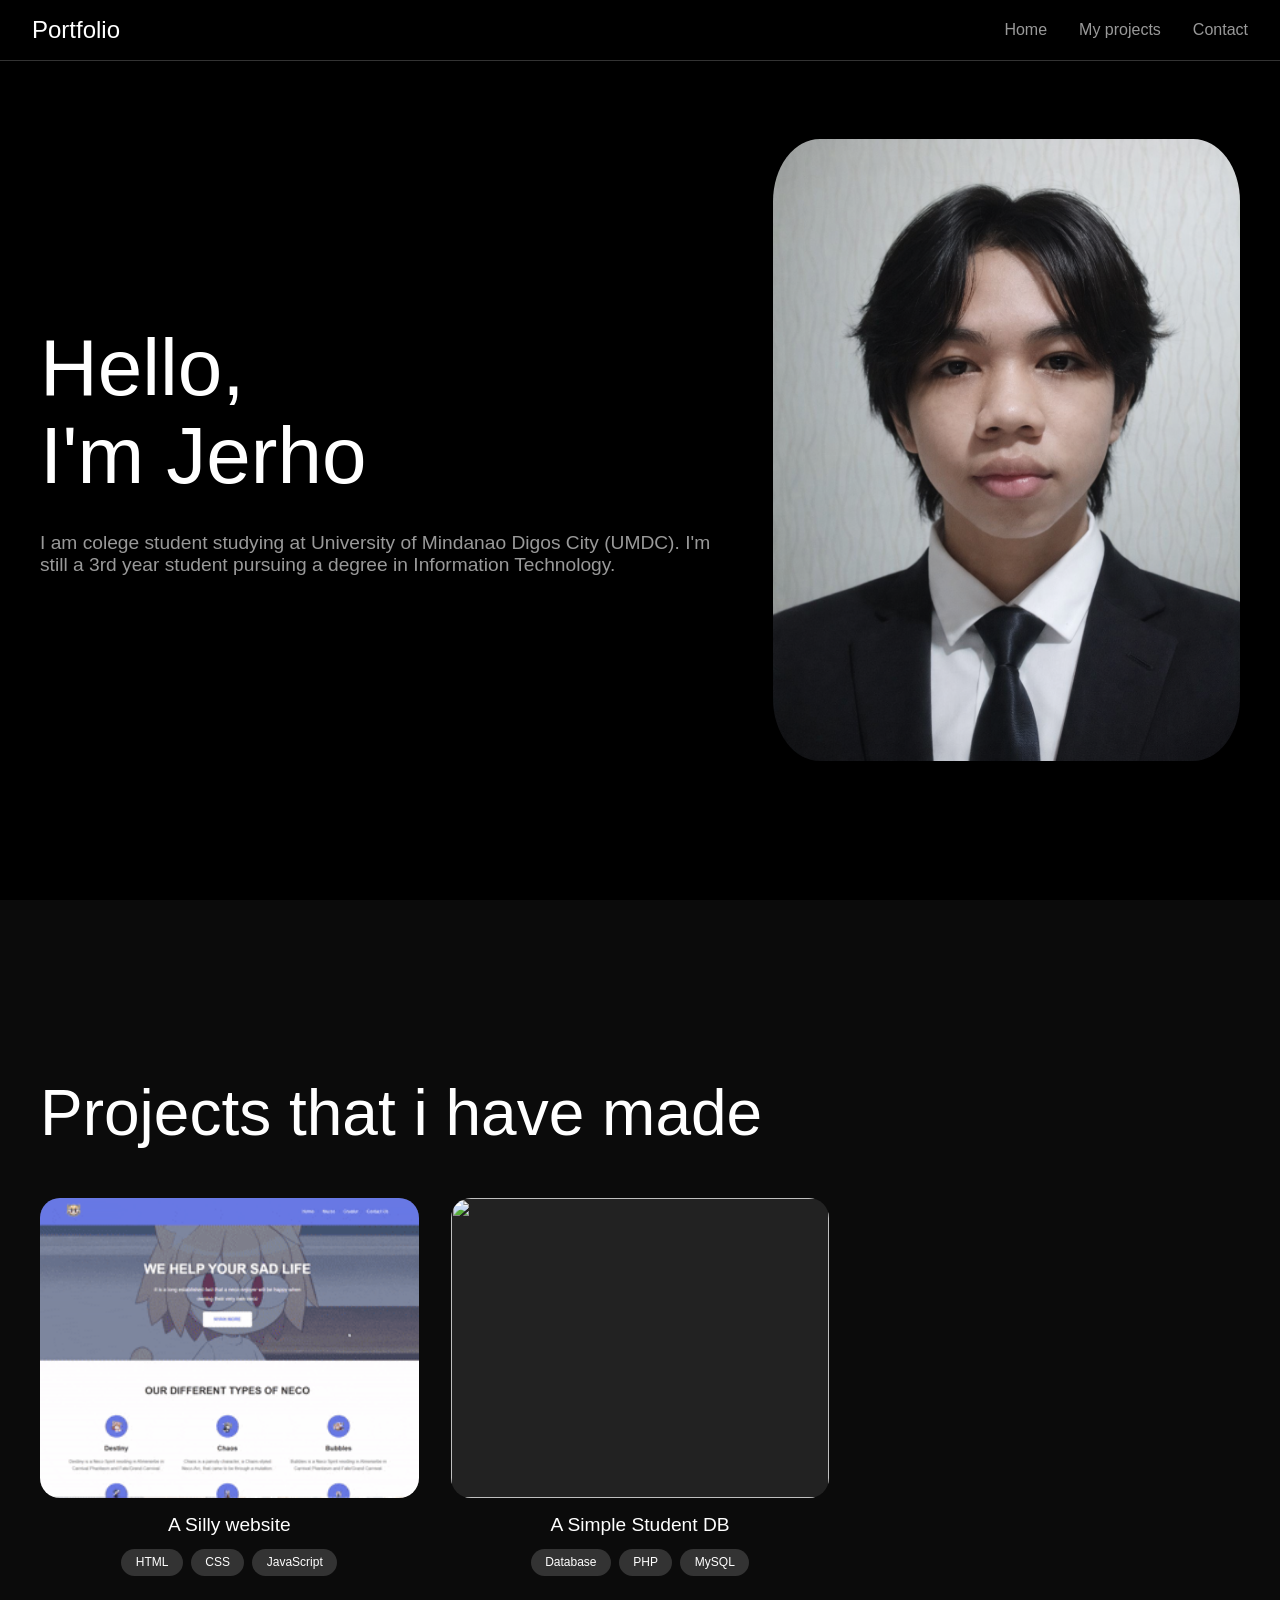
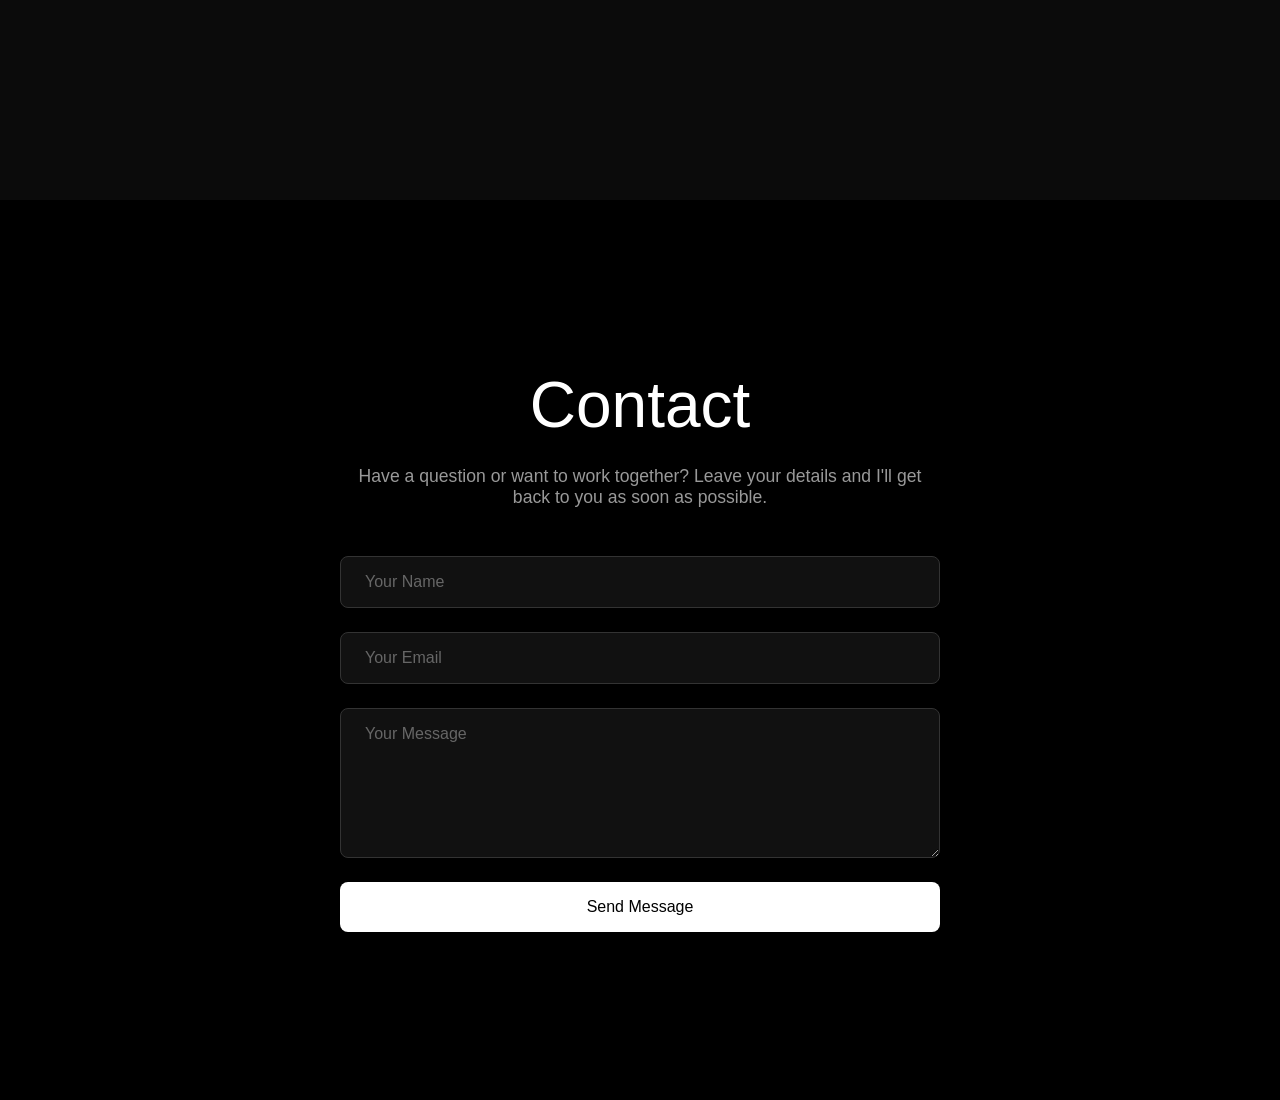
==== index.html @ 234d60b4 "Update and rename front.html to index.html" ====
<!DOCTYPE html>
<html lang="en">
<head>
    <meta charset="UTF-8">
    <meta name="viewport" content="width=device-width, initial-scale=1.0">
    <title>My Design Portfolio</title>
    <link rel="stylesheet" href="stle.css">
</head>
<body>
    <!-- Navigation -->
    <nav>
        <div class="nav-container">
            <div class="nav-logo">Portfolio</div>
            <ul class="nav-links" id="navLinks">
                <li><a href="#home" class="nav-link active">Home</a></li>
                <li><a href="#projects" class="nav-link">My projects</a></li>
                <li><a href="#Contact" class="nav-link">Contact</a></li>
            </ul>
            <button class="menu-toggle" id="menuToggle">☰</button>
        </div>
    </nav>

    <!-- Home Section -->
    <section id="home">
        <div class="container">
            <div class="home-text">
                <h1>Hello,<br>I'm Jerho</h1>
                <p>I am colege student studying at University of Mindanao Digos City (UMDC).
                    I'm still a 3rd year student pursuing a degree in Information Technology.</p>
            </div>
            <div class="home-image">
                <div class="portrait">
                    <img src="Assets/me.png" alt="Portrait">
                </div>
            </div>
        </div>
    </section>


    <!-- Projects Section -->
    <section id="projects">
        <div class="container">
            <h2>Projects that i have made</h2>
            <div class="projects-grid">

                <div class="projects-item">
                    <div class="projects-image" onclick="openModal('Assets/necosite_full.gif', 'A Silly website')">
                        <img src="Assets/necosite.gif" >
                    </div>
                    <h3>A Silly website</h3>
                    <div class="tech-stack">
                        <span class="tech-tag">HTML</span>
                        <span class="tech-tag">CSS</span>
                        <span class="tech-tag">JavaScript</span>
                    </div>
                </div>
            
                <div class="projects-item">
                    <div class="projects-image" onclick="openModal('Assets/student_db_full.gif', 'A Simple Student DB')">
                        <img src="Assets/student_db.gif" >
                    </div>
                    <h3>A Simple Student DB</h3>
                    <div class="tech-stack">
                        <span class="tech-tag">Database</span>
                        <span class="tech-tag">PHP</span>
                        <span class="tech-tag">MySQL</span>
                    </div>
                </div>

            </div>
        </div>
    </section>

    <!-- Contact Section -->
    <section id="Contact">
        <div class="container">
            <h2>Contact</h2>
            <p>Have a question or want to work together? Leave your details and I'll get back to you as soon as possible.</p>
            <form class="contact-form">
                <input type="text" placeholder="Your Name" required>
                <input type="email" placeholder="Your Email" required>
                <textarea placeholder="Your Message" required></textarea>
                <button type="submit">Send Message</button>
            </form>
        </div>
    </section>

    <!-- Modal -->
    <div id="imageModal" class="modal" onclick="closeModal()">
        <span class="modal-close">&times;</span>
        <img class="modal-content" id="modalImage">
        <div class="modal-caption" id="modalCaption"></div>
    </div>

    <script src="script.js"></script>
</body>
</html>
---- stle.css ----
/* Global Styles */
html { scroll-behavior: smooth; }

* {
    margin: 0;
    padding: 0;
    box-sizing: border-box;
}

body {
    background: #000;
    color: #fff;
    font-family: -apple-system, BlinkMacSystemFont, 'Segoe UI', Arial, sans-serif;
    overflow-x: hidden;
}

/* Navigation */
nav {
    position: fixed;
    top: 0;
    left: 0;
    right: 0;
    background: rgba(0, 0, 0, 0.95);
    border-bottom: 1px solid #333;
    padding: 1rem 2rem;
    z-index: 1000;
}

.nav-container {
    max-width: 1400px;
    margin: 0 auto;
    display: flex;
    justify-content: space-between;
    align-items: center;
}

.nav-logo {
    font-size: 1.5rem;
    font-weight: 300;
}

.nav-links {
    display: flex;
    gap: 2rem;
    list-style: none;
}

.nav-links a {
    color: #999;
    text-decoration: none;
    transition: color 0.3s;
}

.nav-links a:hover {
    color: #fff;
}

.nav-links a:visited {
    color: #999;
}

.nav-links a:focus {
    outline: none;
}

.menu-toggle {
    display: none;
    background: none;
    border: none;
    color: #fff;
    font-size: 1.5rem;
    cursor: pointer;
}

/* Section Layouts */
section {
    min-height: 100vh;
    display: flex;
    align-items: center;
    justify-content: center;
    padding: 2rem 2rem 2rem;
}

.container {
    max-width: 1200px;
    width: 100%;
}

/* Home Section */
#home .container {
    display: grid;
    grid-template-columns: 1.2fr 0.8fr;
    gap: 2rem;
    align-items: center;
}

.home-text h1 {
    font-size: 5rem;
    font-weight: 300;
    line-height: 1.1;
    margin-bottom: 1rem;
}

.home-text p {
    color: #999;
    font-size: 1.2rem;
    margin-top: 2rem;
}

.home-image {
    display: flex;
    justify-content: flex-end;
}

.portrait {
    width: 100%;
    max-width: 520px;
    aspect-ratio: 3 / 4;
    height: auto;
    background: #222;
    border-radius: 10%;
    overflow: hidden;
}

.portrait img {
    width: 100%;
    height: 100%;
    object-fit: cover;
}

/* Projects Section */
#projects {
    background: #0a0a0a;
}

#projects h2 {
    font-size: 4rem;
    font-weight: 300;
    margin-bottom: 3rem;
}

.projects-grid {
    display: grid;
    grid-template-columns: repeat(3, 1fr);
    gap: 2rem;
    margin-bottom: 3rem;
}

.projects-item {
    text-align: center;
}

.projects-image {
    width: 100%;
    height: 300px;
    background: #222;
    border-radius: 20px;
    margin-bottom: 1rem;
    overflow: hidden;
    transition: transform 0.3s ease, box-shadow 0.3s ease;
    cursor: pointer;
    position: relative;
}


.projects-image:hover {
    transform: translateY(-5px);
    box-shadow: 0 10px 30px rgba(255, 255, 255, 0.1);
}

.projects-image:hover::after {
    opacity: 0.7;
}

.projects-image img {
    width: 100%;
    height: 100%;
    object-fit: cover;
    transition: filter 0.3s ease;
}

.projects-image:hover img {
    filter: brightness(0.7);
}

.projects-item h3 {
    font-size: 1.2rem;
    font-weight: 400;
    margin-bottom: 0.8rem;
}

.projects-item p {
    color: #999;
    font-size: 0.9rem;
}

/* Tech Stack Tags */
.tech-stack {
    display: flex;
    flex-wrap: wrap;
    gap: 0.5rem;
    justify-content: center;
    margin-top: 0.5rem;
}

.tech-tag {
    background: #333;
    color: #fff;
    padding: 0.4rem 0.9rem;
    border-radius: 15px;
    font-size: 0.75rem;
    font-weight: 500;
    transition: background 0.3s ease;
}

.tech-tag:hover {
    background: #444;
}

/* Modal Styles - Dynamic sizing that adapts to image */
.modal {
    display: none;
    position: fixed;
    z-index: 2000;
    left: 0;
    top: 0;
    width: 100vw;
    height: 100vh;
    background-color: rgba(0, 0, 0, 0.98);
    animation: fadeIn 0.3s ease;
    overflow: hidden;
    padding: 80px 40px 100px 40px;
}

@keyframes fadeIn {
    from { opacity: 0; }
    to { opacity: 1; }
}

.modal-content {
    position: absolute;
    top: 50%;
    left: 50%;
    transform: translate(-50%, -50%);
    /* Remove max constraints - let the image be its natural size within viewport */
    max-width: calc(100vw - 80px);
    max-height: calc(100vh - 180px);
    width: auto;
    height: auto;
    border-radius: 8px;
    animation: zoomIn 0.4s ease;
    box-shadow: 0 0 50px rgba(255, 255, 255, 0.1);
    /* Let image maintain its aspect ratio */
    object-fit: contain;
}

@keyframes zoomIn {
    from {
        transform: translate(-50%, -50%) scale(0.7);
        opacity: 0;
    }
    to {
        transform: translate(-50%, -50%) scale(1);
        opacity: 1;
    }
}

.modal-close {
    position: fixed;
    top: 25px;
    right: 40px;
    color: #fff;
    font-size: 60px;
    font-weight: 200;
    cursor: pointer;
    transition: color 0.3s ease, transform 0.2s ease;
    z-index: 2001;
    line-height: 1;
    user-select: none;
}

.modal-close:hover {
    color: #ccc;
    transform: rotate(90deg);
}

.modal-caption {
    position: fixed;
    bottom: 40px;
    left: 50%;
    transform: translateX(-50%);
    text-align: center;
    color: #fff;
    font-size: 1.4rem;
    padding: 18px 40px;
    background: rgba(0, 0, 0, 0.8);
    border-radius: 40px;
    backdrop-filter: blur(15px);
    z-index: 2001;
    font-weight: 300;
}

/* Contact Section */
#Contact {
    background: #000;
}

#Contact h2 {
    font-size: 4rem;
    font-weight: 300;
    margin-bottom: 1.5rem;
    text-align: center;
}

#Contact p {
    color: #999;
    font-size: 1.1rem;
    text-align: center;
    margin-bottom: 3rem;
    max-width: 600px;
    margin-left: auto;
    margin-right: auto;
}

.contact-form {
    max-width: 600px;
    margin: 0 auto;
    display: flex;
    flex-direction: column;
    gap: 1.5rem;
}

.contact-form input,
.contact-form textarea {
    width: 100%;
    padding: 1rem 1.5rem;
    background: #111;
    border: 1px solid #333;
    border-radius: 8px;
    color: #fff;
    font-size: 1rem;
    font-family: inherit;
    transition: border-color 0.3s ease;
}

.contact-form input:focus,
.contact-form textarea:focus {
    outline: none;
    border-color: #666;
}

.contact-form input::placeholder,
.contact-form textarea::placeholder {
    color: #666;
}

.contact-form textarea {
    min-height: 150px;
    resize: vertical;
}

.contact-form button {
    padding: 1rem 2rem;
    background: #fff;
    color: #000;
    border: none;
    border-radius: 8px;
    font-size: 1rem;
    font-weight: 500;
    cursor: pointer;
    transition: background-color 0.3s ease, transform 0.2s ease;
}

.contact-form button:hover {
    background: #e0e0e0;
    transform: translateY(-2px);
}

.contact-form button:active {
    transform: translateY(0);
}

#home {
    background: #000;
}

#projects {
    background: #0b0b0b;
}

#Contact {
    background: #000;
}
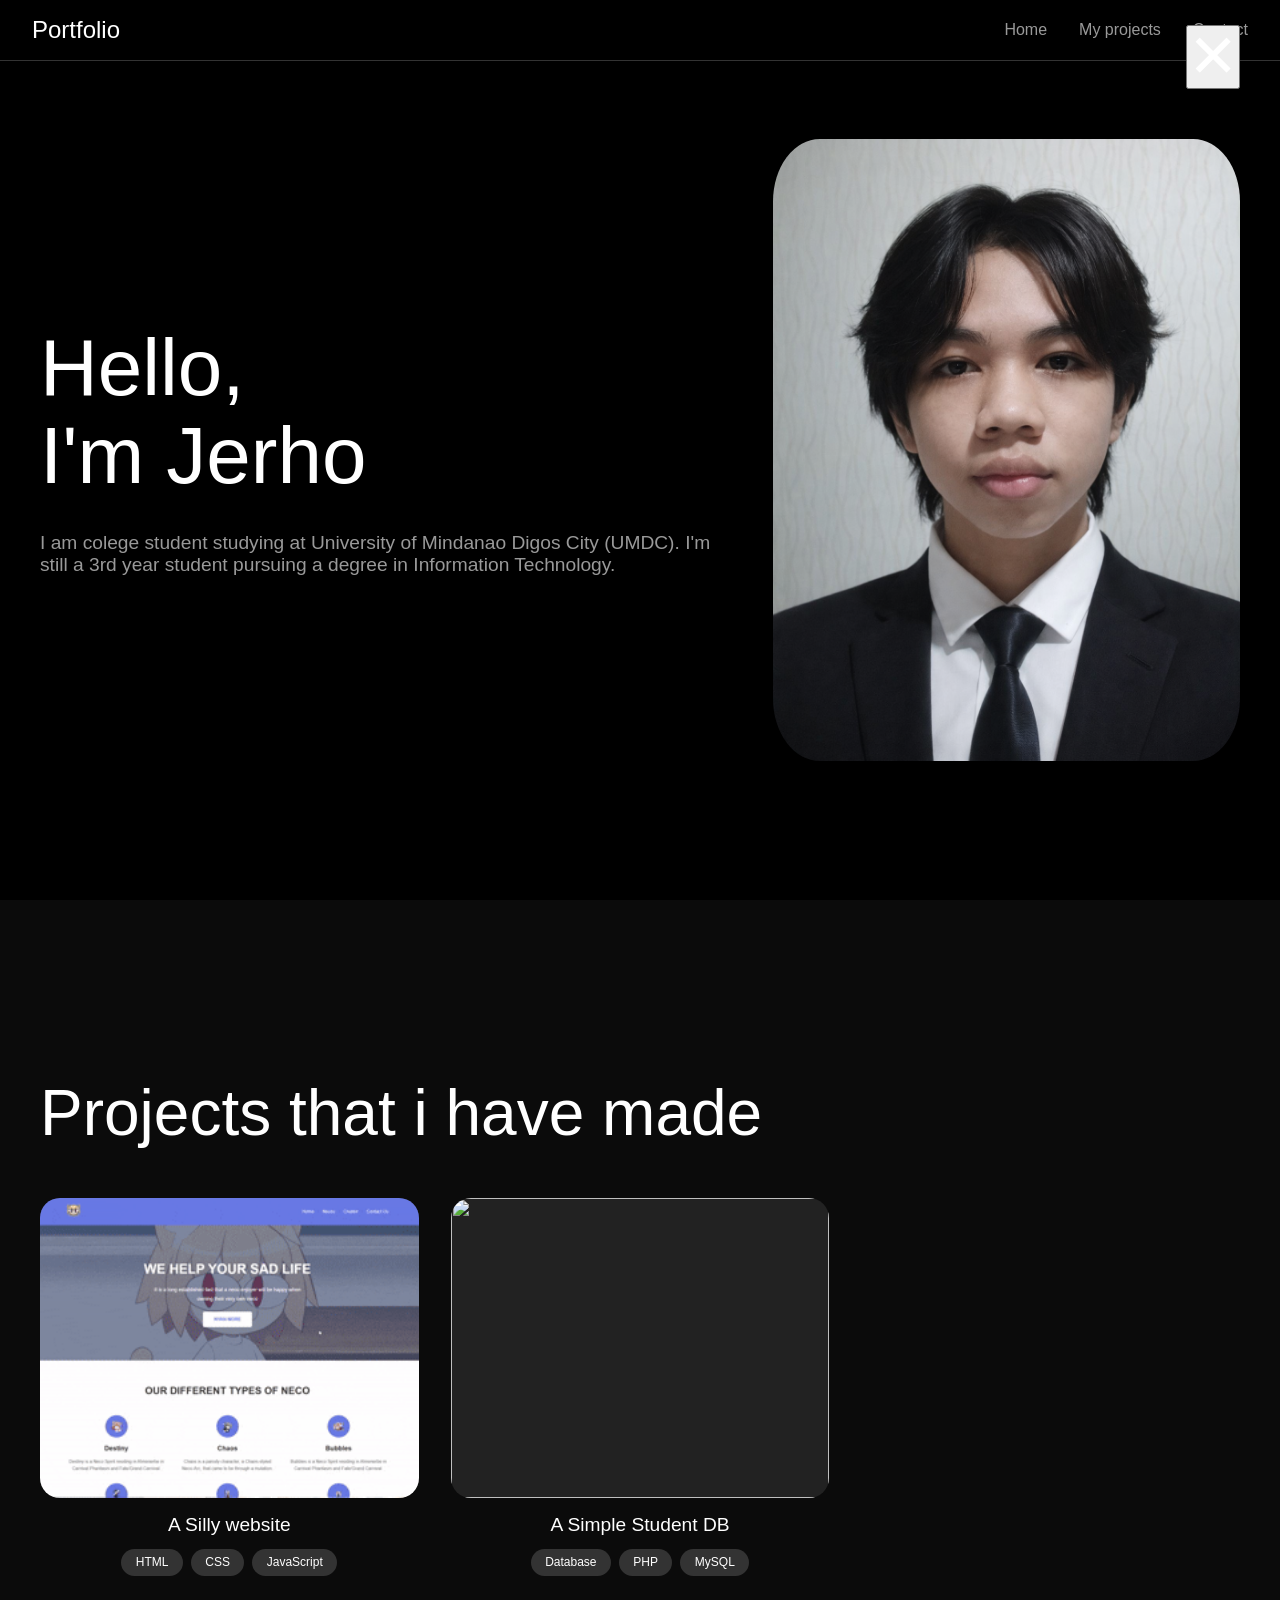
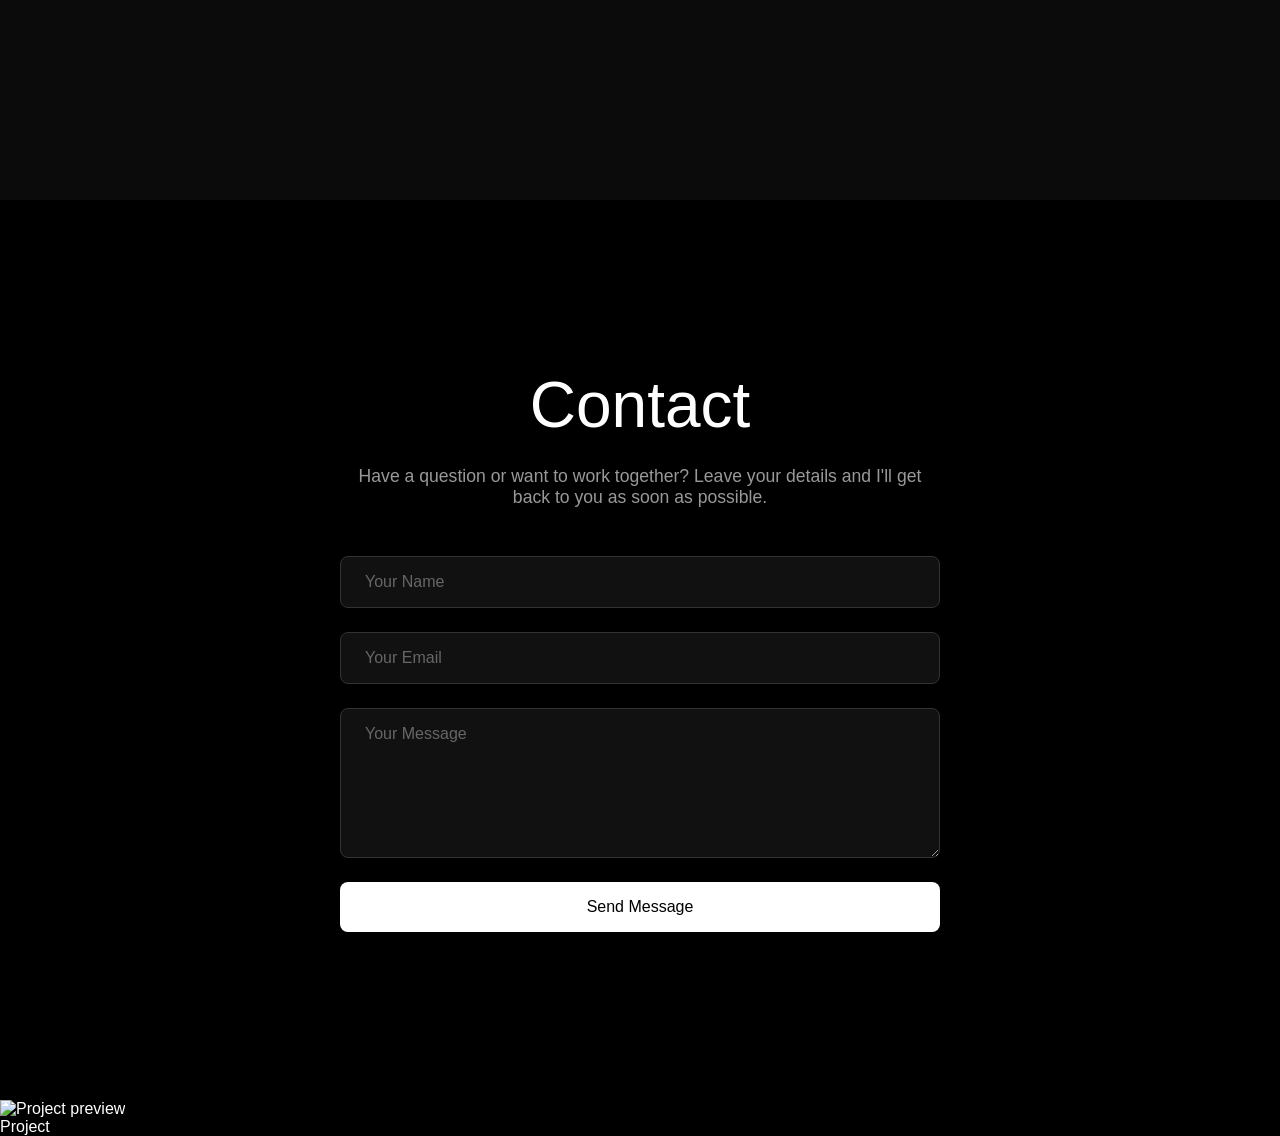
==== commit dbddbc8a: "Update index.html" ====
--- a/index.html
+++ b/index.html
@@ -44,7 +44,7 @@
             <div class="projects-grid">
 
                 <div class="projects-item">
-                    <div class="projects-image" onclick="openModal('Assets/necosite_full.gif', 'A Silly website')">
+                    <div class="projects-image" onclick="openModal('Assets/necosite.gif', 'A Silly Website', 'A fun little website built just for laughs. It features a quirky UI with playful animations and interactions — a creative exercise in HTML, CSS, and JavaScript.', ['HTML', 'CSS', 'JavaScript'])">
                         <img src="Assets/necosite.gif" >
                     </div>
                     <h3>A Silly website</h3>
@@ -56,7 +56,7 @@
                 </div>
             
                 <div class="projects-item">
-                    <div class="projects-image" onclick="openModal('Assets/student_db_full.gif', 'A Simple Student DB')">
+                    <div class="projects-image" onclick="openModal('Assets/student_db.gif', 'A Simple Student DB', 'A student database management system with login, record viewing, and basic CRUD operations. Built using PHP for the backend and MySQL for data storage.', ['Database', 'PHP', 'MySQL'])">
                         <img src="Assets/student_db.gif" >
                     </div>
                     <h3>A Simple Student DB</h3>
@@ -86,12 +86,64 @@
     </section>
 
     <!-- Modal -->
-    <div id="imageModal" class="modal" onclick="closeModal()">
-        <span class="modal-close">&times;</span>
-        <img class="modal-content" id="modalImage">
-        <div class="modal-caption" id="modalCaption"></div>
+    <div id="imageModal" class="modal-overlay" onclick="handleOverlayClick(event)">
+        <div class="modal-card">
+            <button class="modal-close" onclick="closeModal()">&#x2715;</button>
+            <div class="modal-left">
+                <img id="modalImage" src="" alt="Project preview">
+            </div>
+            <div class="modal-right">
+                <p class="modal-label">Project</p>
+                <h2 id="modalTitle"></h2>
+                <p id="modalDescription"></p>
+                <div class="modal-tags" id="modalTags"></div>
+            </div>
+        </div>
     </div>
 
-    <script src="script.js"></script>
+    <script>
+        function openModal(src, title, description, tags) {
+            const overlay = document.getElementById('imageModal');
+            document.getElementById('modalImage').src = src;
+            document.getElementById('modalTitle').textContent = title;
+            document.getElementById('modalDescription').textContent = description;
+            const tagsEl = document.getElementById('modalTags');
+            tagsEl.innerHTML = tags.map(t => `<span class="modal-tag">${t}</span>`).join('');
+            overlay.classList.add('active');
+            document.body.style.overflow = 'hidden';
+        }
+
+        function closeModal() {
+            document.getElementById('imageModal').classList.remove('active');
+            document.body.style.overflow = '';
+        }
+
+        function handleOverlayClick(e) {
+            if (e.target === document.getElementById('imageModal')) closeModal();
+        }
+
+        document.addEventListener('keydown', e => { if (e.key === 'Escape') closeModal(); });
+
+        // Active nav link on scroll
+        const sections = document.querySelectorAll('section');
+        const navLinks = document.querySelectorAll('.nav-link');
+
+        window.addEventListener('scroll', () => {
+            let current = '';
+            sections.forEach(section => {
+                const sectionTop = section.offsetTop - 100;
+                if (window.scrollY >= sectionTop) current = section.getAttribute('id');
+            });
+            navLinks.forEach(link => {
+                link.classList.remove('active');
+                if (link.getAttribute('href') === '#' + current) link.classList.add('active');
+            });
+        });
+
+        document.getElementById('menuToggle').addEventListener('click', () => {
+            const nav = document.getElementById('navLinks');
+            nav.style.display = nav.style.display === 'flex' ? 'none' : 'flex';
+        });
+    </script>
 </body>
 </html>
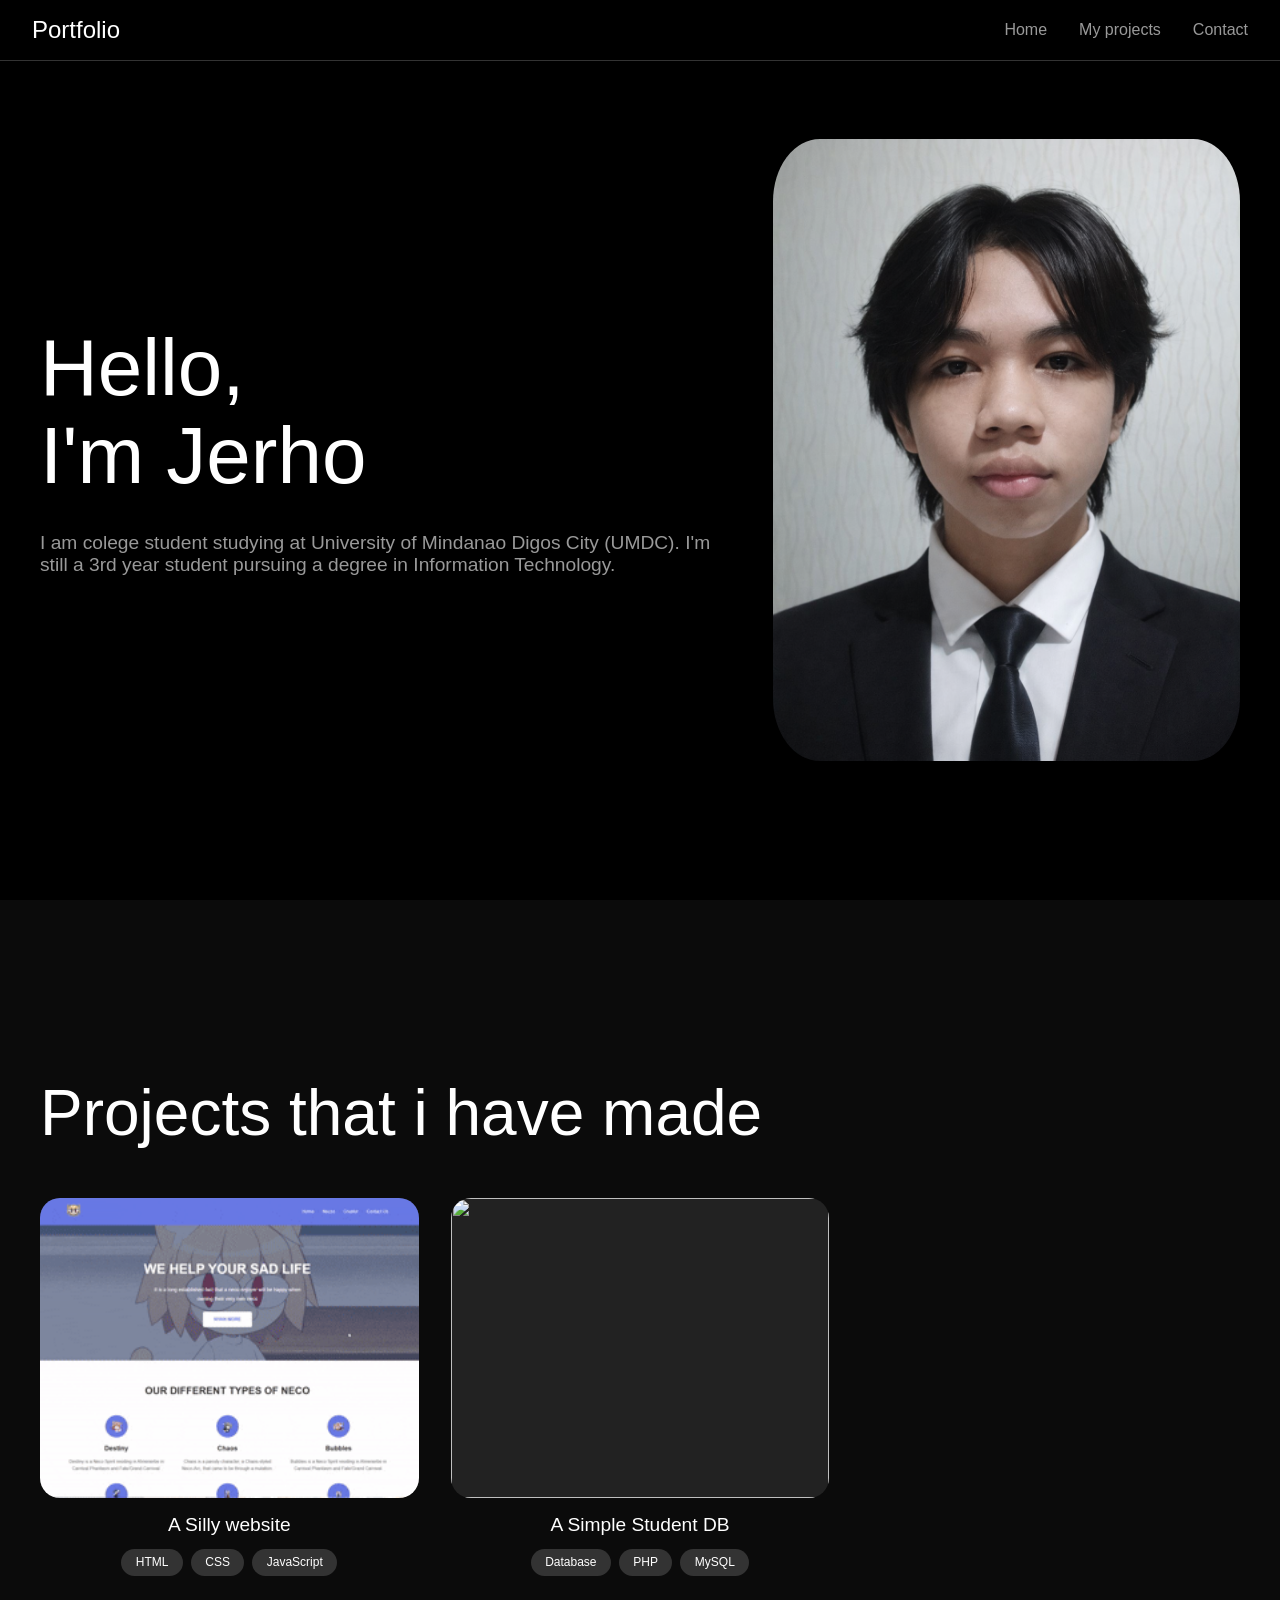
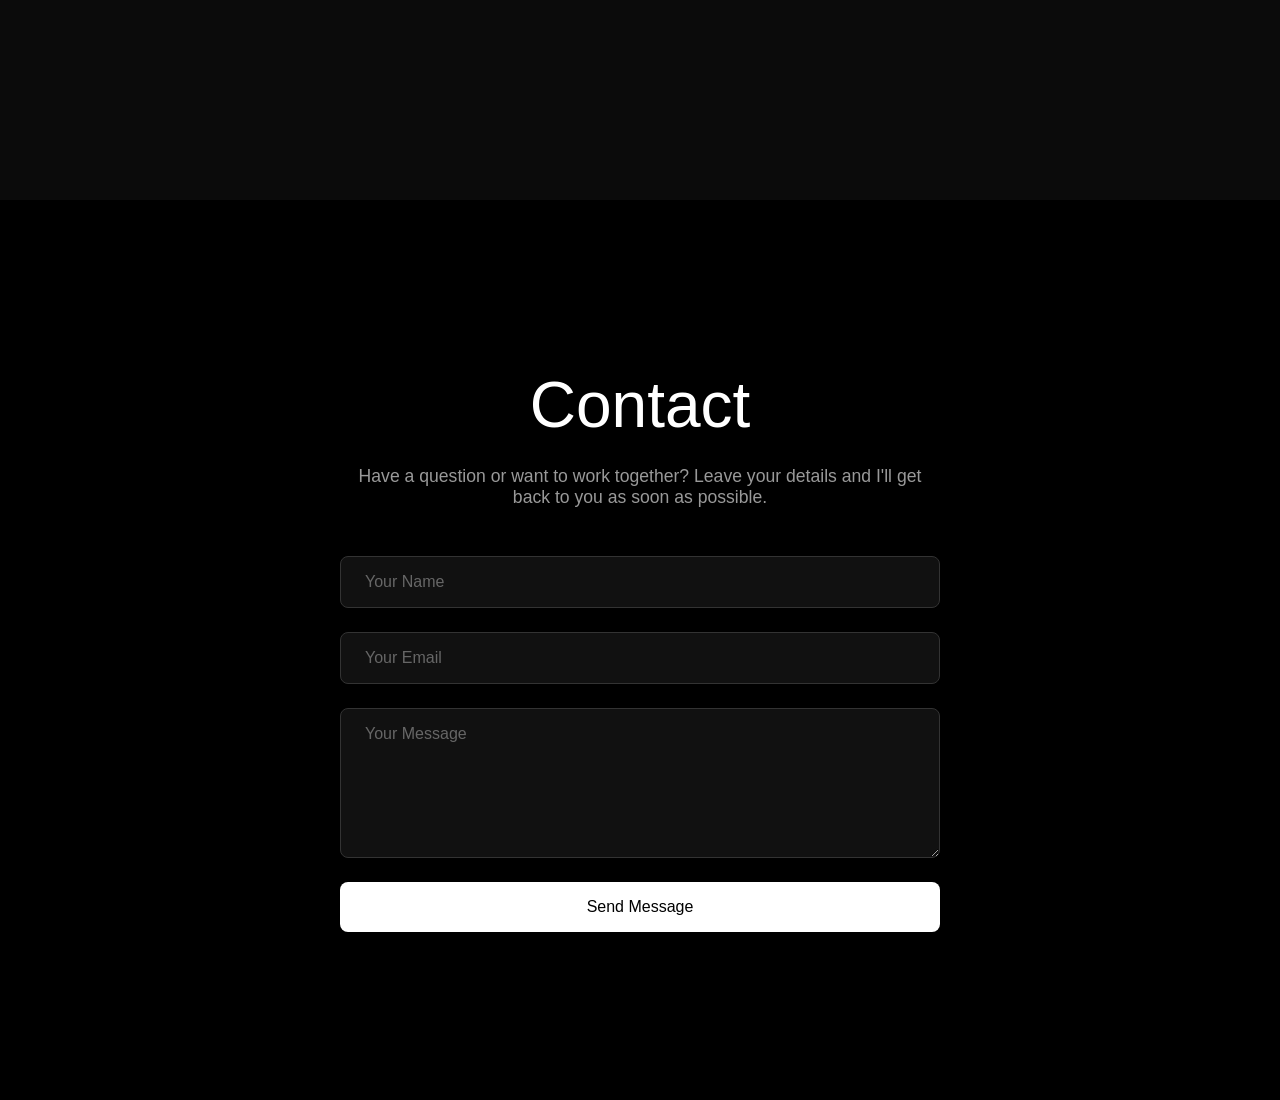
==== commit 76529c89: "Update and rename front.html to index.html" ====
--- a/index.html
+++ b/index.html
@@ -44,7 +44,11 @@
             <div class="projects-grid">
 
                 <div class="projects-item">
-                    <div class="projects-image" onclick="openModal('Assets/necosite.gif', 'A Silly Website', 'A fun little website built just for laughs. It features a quirky UI with playful animations and interactions — a creative exercise in HTML, CSS, and JavaScript.', ['HTML', 'CSS', 'JavaScript'])">
+                    <div class="projects-image" onclick="openModal
+                    ('Assets/necosite.gif',
+                    'A Silly Website', 
+                    'A fun little website built just for laughs. this was supposed to be the final output on IT ELECTIVE 3  I just couldnt help but make it all about my beloved neco arc. It features a simple design with alot of neco arc memes. Built using HTML, CSS, and JavaScript.',
+                     ['HTML', 'CSS', 'JavaScript'])">
                         <img src="Assets/necosite.gif" >
                     </div>
                     <h3>A Silly website</h3>
@@ -56,7 +60,10 @@
                 </div>
             
                 <div class="projects-item">
-                    <div class="projects-image" onclick="openModal('Assets/student_db.gif', 'A Simple Student DB', 'A student database management system with login, record viewing, and basic CRUD operations. Built using PHP for the backend and MySQL for data storage.', ['Database', 'PHP', 'MySQL'])">
+                    <div class="projects-image" onclick="openModal('Assets/student_db.gif',
+                     'A Simple Student DB',
+                      'A student database management system with login, this was a project for Miss Ness that I Made using Visual Studio 2022. I was new to the software so it was different from the Visual Studio I\'m Familiar with.',
+                       ['Database', 'PHP', 'MySQL'])">
                         <img src="Assets/student_db.gif" >
                     </div>
                     <h3>A Simple Student DB</h3>
--- a/stle.css
+++ b/stle.css
@@ -217,19 +217,23 @@
     background: #444;
 }
 
-/* Modal Styles - Dynamic sizing that adapts to image */
-.modal {
+/* Modal Overlay */
+.modal-overlay {
     display: none;
     position: fixed;
+    inset: 0;
     z-index: 2000;
-    left: 0;
-    top: 0;
-    width: 100vw;
-    height: 100vh;
-    background-color: rgba(0, 0, 0, 0.98);
-    animation: fadeIn 0.3s ease;
-    overflow: hidden;
-    padding: 80px 40px 100px 40px;
+    background: rgba(0, 0, 0, 0.6);
+    backdrop-filter: blur(12px);
+    -webkit-backdrop-filter: blur(12px);
+    align-items: center;
+    justify-content: center;
+    padding: 2rem;
+    animation: fadeIn 0.25s ease;
+}
+
+.modal-overlay.active {
+    display: flex;
 }
 
 @keyframes fadeIn {
@@ -237,67 +241,116 @@
     to { opacity: 1; }
 }
 
-.modal-content {
+/* Modal Card */
+.modal-card {
+    display: flex;
+    flex-direction: row;
+    background: #111;
+    border: 1px solid #2a2a2a;
+    border-radius: 20px;
+    overflow: hidden;
+    max-width: 1100px;
+    width: 100%;
+    max-height: 90vh;
+    position: relative;
+    animation: slideUp 0.3s cubic-bezier(0.16, 1, 0.3, 1);
+}
+
+@keyframes slideUp {
+    from { transform: translateY(30px); opacity: 0; }
+    to { transform: translateY(0); opacity: 1; }
+}
+
+/* Left: GIF */
+.modal-left {
+    flex: 1.6;
+    background: #0a0a0a;
+    display: flex;
+    align-items: center;
+    justify-content: center;
+    overflow: hidden;
+    min-height: 480px;
+}
+
+.modal-left img {
+    width: 100%;
+    height: 100%;
+    object-fit: cover;
+    display: block;
+}
+
+/* Right: Info */
+.modal-right {
+    flex: 0.6;
+    padding: 3rem 2.5rem;
+    display: flex;
+    flex-direction: column;
+    justify-content: center;
+    gap: 1rem;
+    border-left: 1px solid #222;
+}
+
+.modal-label {
+    font-size: 0.75rem;
+    letter-spacing: 0.15em;
+    text-transform: uppercase;
+    color: #555;
+    font-weight: 500;
+}
+
+.modal-right h2 {
+    font-size: 1.8rem;
+    font-weight: 400;
+    line-height: 1.2;
+    color: #fff;
+}
+
+.modal-right p {
+    color: #888;
+    font-size: 0.95rem;
+    line-height: 1.7;
+}
+
+.modal-tags {
+    display: flex;
+    flex-wrap: wrap;
+    gap: 0.5rem;
+    margin-top: 0.5rem;
+}
+
+.modal-tag {
+    background: #1e1e1e;
+    border: 1px solid #333;
+    color: #ccc;
+    padding: 0.35rem 0.85rem;
+    border-radius: 20px;
+    font-size: 0.75rem;
+    font-weight: 500;
+}
+
+/* Close button */
+.modal-close {
     position: absolute;
-    top: 50%;
-    left: 50%;
-    transform: translate(-50%, -50%);
-    /* Remove max constraints - let the image be its natural size within viewport */
-    max-width: calc(100vw - 80px);
-    max-height: calc(100vh - 180px);
-    width: auto;
-    height: auto;
-    border-radius: 8px;
-    animation: zoomIn 0.4s ease;
-    box-shadow: 0 0 50px rgba(255, 255, 255, 0.1);
-    /* Let image maintain its aspect ratio */
-    object-fit: contain;
-}
-
-@keyframes zoomIn {
-    from {
-        transform: translate(-50%, -50%) scale(0.7);
-        opacity: 0;
-    }
-    to {
-        transform: translate(-50%, -50%) scale(1);
-        opacity: 1;
-    }
-}
-
-.modal-close {
-    position: fixed;
-    top: 25px;
-    right: 40px;
-    color: #fff;
-    font-size: 60px;
-    font-weight: 200;
+    top: 1rem;
+    right: 1.2rem;
+    background: #1e1e1e;
+    border: 1px solid #333;
+    color: #aaa;
+    width: 32px;
+    height: 32px;
+    border-radius: 50%;
+    font-size: 0.85rem;
     cursor: pointer;
-    transition: color 0.3s ease, transform 0.2s ease;
-    z-index: 2001;
-    line-height: 1;
-    user-select: none;
+    display: flex;
+    align-items: center;
+    justify-content: center;
+    z-index: 10;
+    transition: background 0.2s, color 0.2s;
 }
 
 .modal-close:hover {
-    color: #ccc;
-    transform: rotate(90deg);
-}
-
-.modal-caption {
-    position: fixed;
-    bottom: 40px;
-    left: 50%;
-    transform: translateX(-50%);
-    text-align: center;
-    color: #fff;
-    font-size: 1.4rem;
-    padding: 18px 40px;
-    background: rgba(0, 0, 0, 0.8);
-    border-radius: 40px;
-    backdrop-filter: blur(15px);
-    z-index: 2001;
-    font-weight: 300;
+    background: #333;
+    color: #fff;
 }
 
 /* Contact Section */
@@ -390,7 +443,4 @@
 
 #Contact {
     background: #000;
-}
-
-
-
+}
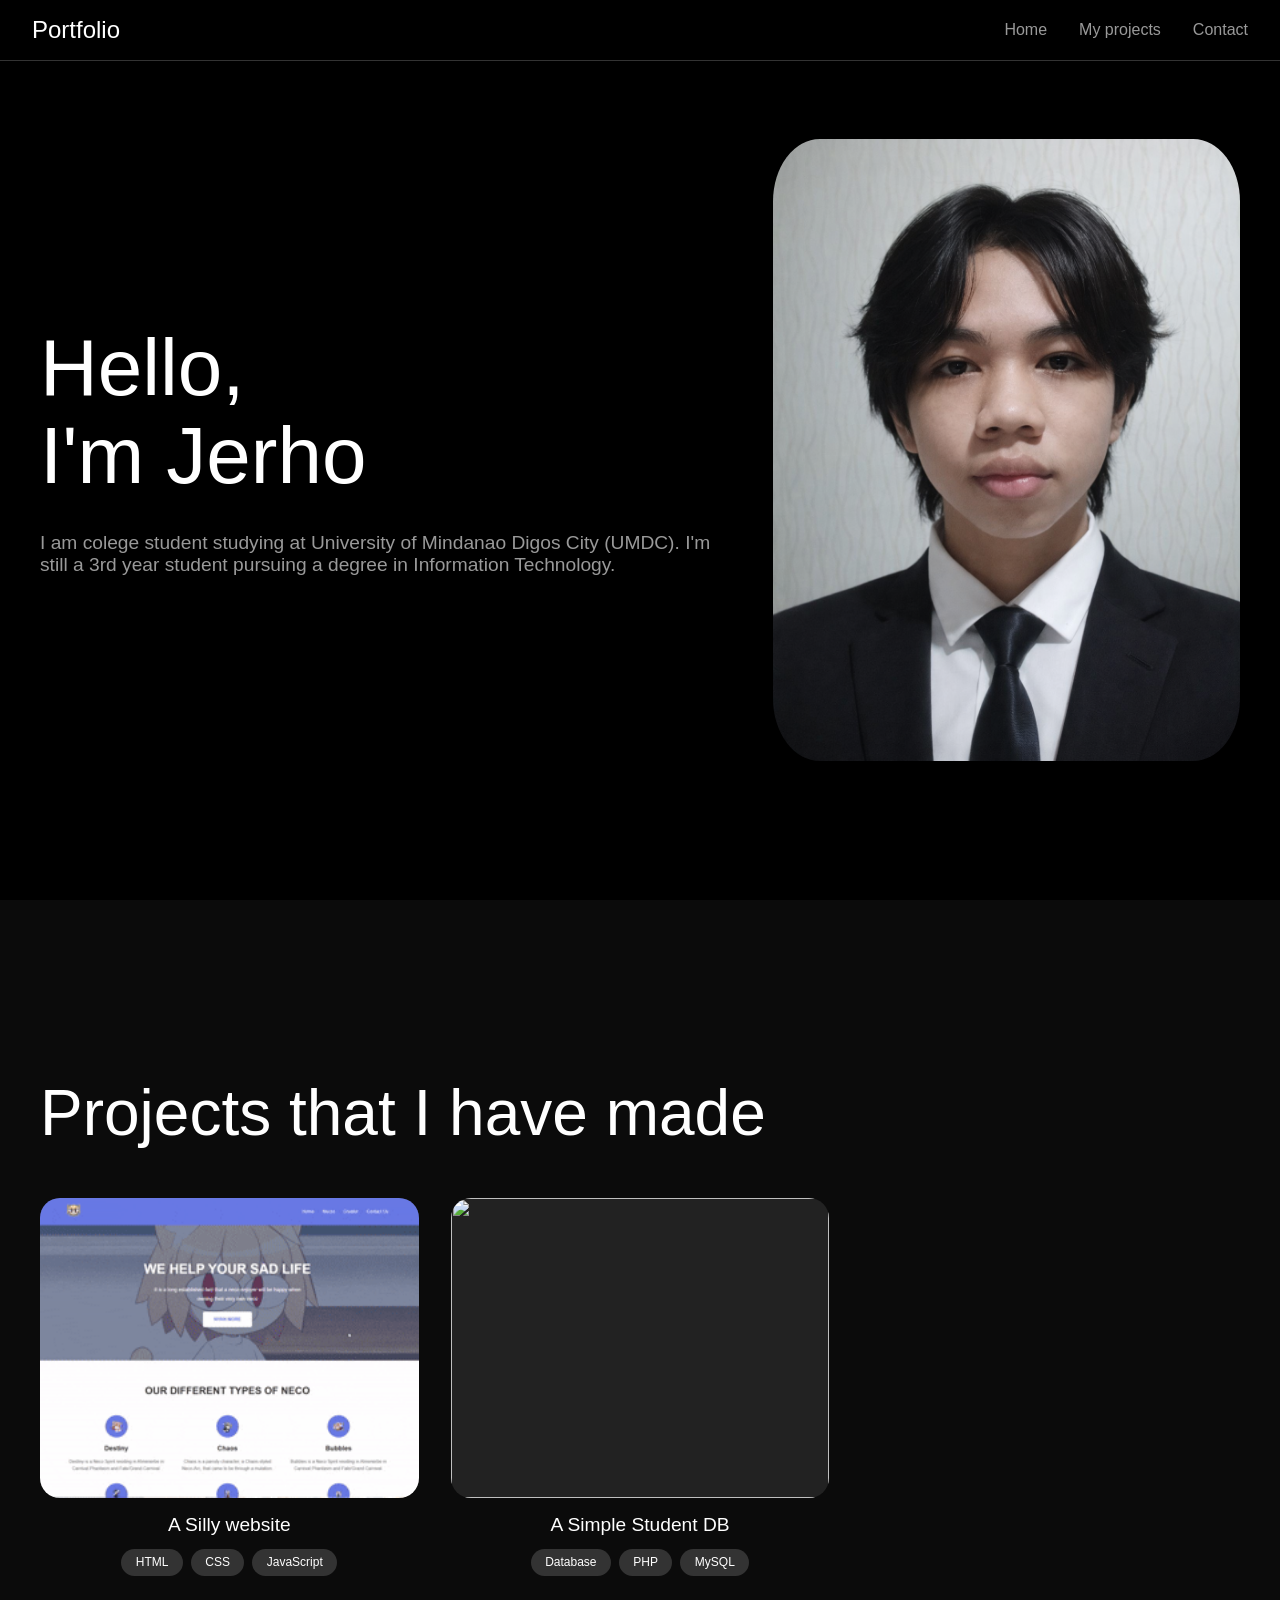
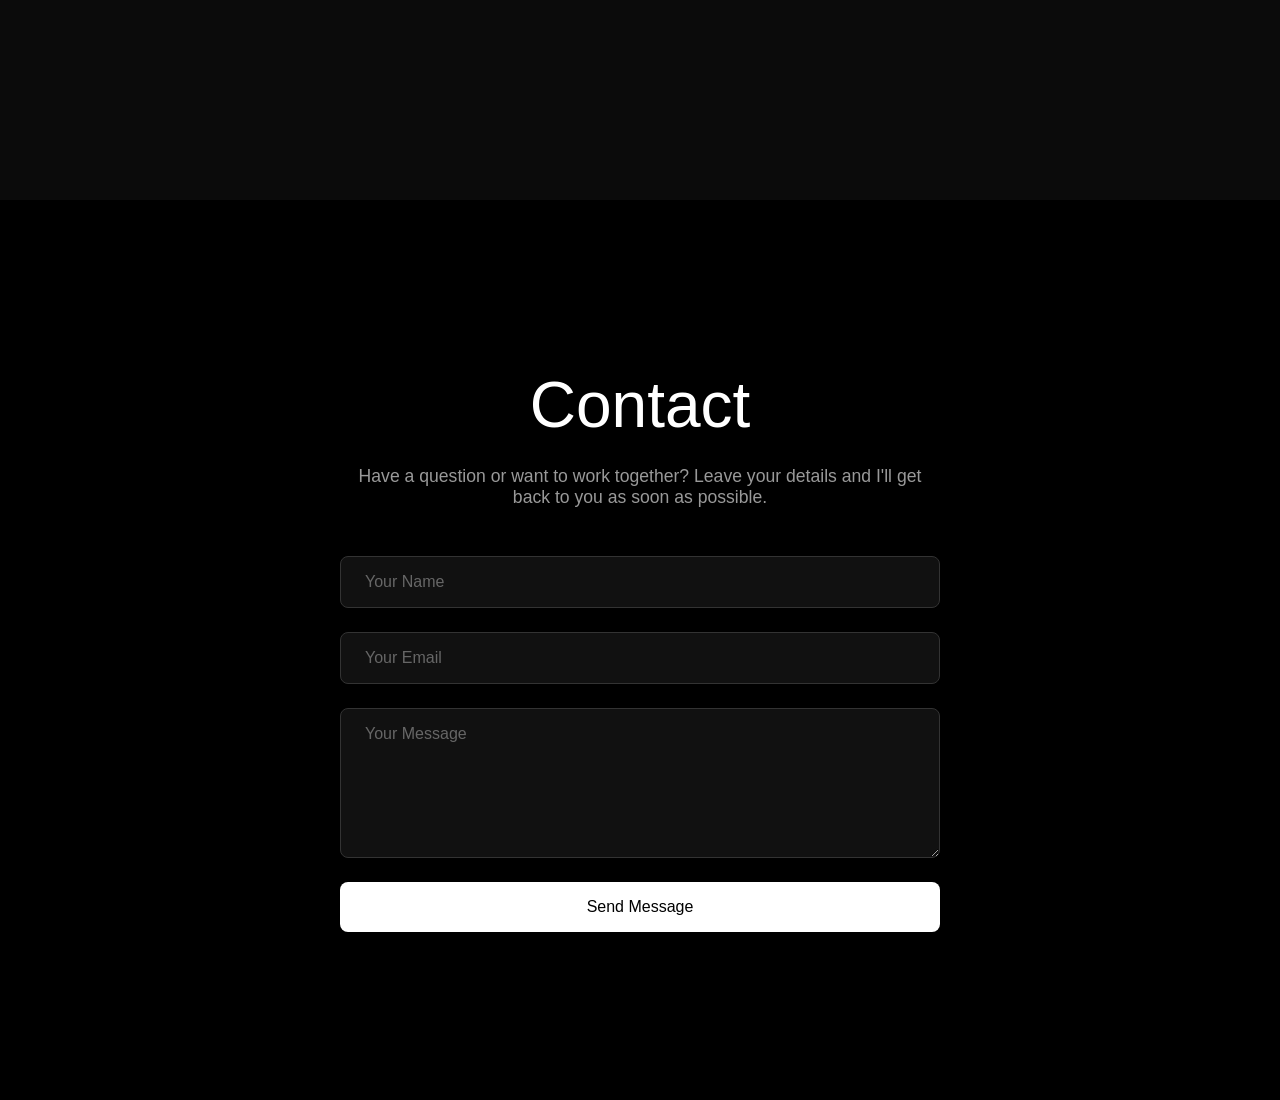
==== commit e558310d: "just edited some grammatic errors lol" ====
--- a/index.html
+++ b/index.html
@@ -40,7 +40,7 @@
     <!-- Projects Section -->
     <section id="projects">
         <div class="container">
-            <h2>Projects that i have made</h2>
+            <h2>Projects that I have made</h2>
             <div class="projects-grid">
 
                 <div class="projects-item">
@@ -154,3 +154,4 @@
     </script>
 </body>
 </html>
+
--- a/stle.css
+++ b/stle.css
@@ -443,4 +443,4 @@
 
 #Contact {
     background: #000;
-}+}
